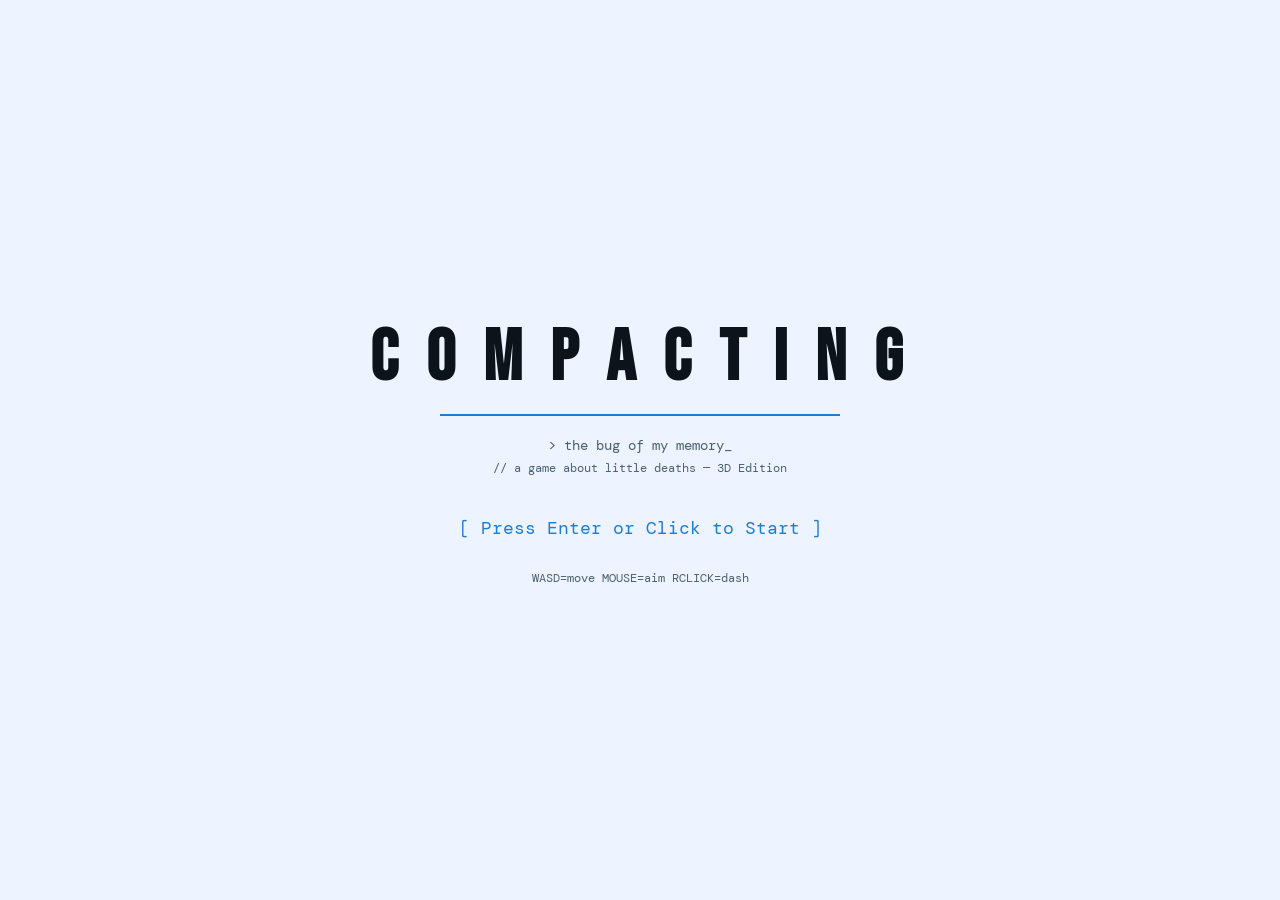
==== 3d/index.html @ 97421fe4 "Fix player dot cloud not rendering (trailing comma syntax bug) The Player._initBodyDots method had a" ====
<!DOCTYPE html>
<html lang="zh-CN">
<head>
  <meta charset="UTF-8">
  <meta name="viewport" content="width=device-width, initial-scale=1.0">
  <title>COMPACTING 3D</title>
  <link rel="preconnect" href="https://fonts.googleapis.com">
  <link href="https://fonts.googleapis.com/css2?family=DM+Mono:wght@300;400;500&family=Bebas+Neue&display=swap" rel="stylesheet">
  <link rel="stylesheet" href="style.css?v=3">
  <script src="three.min.js"></script>
</head>
<body>
  <div id="game-container">
    <div id="three-canvas"></div>
    <!-- HUD Overlay -->
    <div id="hud" class="hidden">
      <div id="hud-left">
        <div id="hud-hp"></div>
        <div id="hud-dash"></div>
        <div id="hud-compact"></div>
      </div>
      <div id="hud-right">
        <div id="hud-level"></div>
        <div id="hud-wave"></div>
      </div>
      <div id="hud-boss" class="hidden">
        <div id="hud-boss-name"></div>
        <div id="hud-boss-bar"></div>
      </div>
      <div id="hud-weapon-name"></div>
      <div id="hud-weapon-info">
        <div id="hud-weapon-hint"></div>
        <div id="hud-weapon-charge"></div>
      </div>
      <div id="hud-wave-announce" class="hidden"></div>
    </div>
    <!-- Full-screen overlays -->
    <div id="overlay-title" class="overlay">
      <div id="title-content"></div>
    </div>
    <div id="overlay-cutscene" class="overlay hidden"></div>
    <div id="overlay-death" class="overlay hidden"></div>
    <div id="overlay-compact" class="overlay hidden"></div>
    <div id="overlay-choice" class="overlay hidden"></div>
    <div id="overlay-flash"></div>
    <!-- Memory card UI -->
    <div id="memory-ui"></div>
  </div>
  <script src="js/renderer.js?v=3"></script>
  <script src="js/models.js?v=3"></script>
  <script src="js/engine3d.js?v=3"></script>
  <script src="js/entities3d.js?v=3"></script>
  <script src="js/world3d.js?v=3"></script>
  <script src="js/story3d.js?v=3"></script>
  <script src="js/game3d.js?v=3"></script>
</body>
</html>
---- 3d/style.css ----
* {
  margin: 0;
  padding: 0;
  box-sizing: border-box;
}

body {
  background: #0a0a0a;
  overflow: hidden;
  display: flex;
  justify-content: center;
  align-items: center;
  height: 100vh;
  font-family: 'DM Mono', 'Courier New', monospace;
}

#game-container {
  position: relative;
  width: 100vw;
  height: 100vh;
}

#three-canvas {
  width: 100%;
  height: 100%;
}

#three-canvas canvas {
  display: block;
  width: 100% !important;
  height: 100% !important;
  cursor: none;
}

.hidden { display: none !important; }

/* HUD */
#hud {
  position: absolute;
  top: 0; left: 0;
  width: 100%; height: 100%;
  pointer-events: none;
  z-index: 10;
  color: #0b141a;
  font-family: 'DM Mono', 'Courier New', monospace;
}

#hud-left {
  position: absolute;
  top: 20px; left: 20px;
}

#hud-hp {
  font-size: 22px;
  margin-bottom: 4px;
}

#hud-dash {
  font-size: 15px;
  color: #4a6070;
}

#hud-compact {
  font-size: 15px;
  color: #1b7ed6;
  margin-top: 4px;
}

#hud-right {
  position: absolute;
  top: 20px; right: 20px;
  text-align: right;
}

#hud-level {
  font-size: 16px;
}

#hud-wave {
  font-size: 15px;
  color: #4a6070;
  margin-top: 4px;
}

#hud-boss {
  position: absolute;
  top: 15px; left: 50%;
  transform: translateX(-50%);
  text-align: center;
}

#hud-boss-name {
  font-family: 'Bebas Neue', sans-serif;
  font-size: 28px;
}

#hud-boss-bar {
  font-size: 22px;
  color: #d64545;
}

#hud-weapon-name {
  position: absolute;
  bottom: 12px; left: 50%;
  transform: translateX(-50%);
  font-family: 'Bebas Neue', sans-serif;
  font-size: 28px;
  text-align: center;
}

#hud-weapon-info {
  position: absolute;
  bottom: 40px; left: 20px;
}

#hud-weapon-hint {
  font-size: 16px;
  color: #0b141a;
}

#hud-weapon-charge {
  font-size: 22px;
  font-weight: bold;
  margin-top: 4px;
}

#hud-wave-announce {
  position: absolute;
  top: 40%;
  left: 50%;
  transform: translate(-50%, -50%);
  font-family: 'Bebas Neue', sans-serif;
  font-size: 36px;
  text-align: center;
}

/* Overlays */
.overlay {
  position: absolute;
  top: 0; left: 0;
  width: 100%; height: 100%;
  z-index: 20;
}

#overlay-flash {
  position: absolute;
  top: 0; left: 0;
  width: 100%; height: 100%;
  pointer-events: none;
  z-index: 15;
  opacity: 0;
}

/* Title screen */
#overlay-title {
  background: #eef4ff;
  display: flex;
  align-items: center;
  justify-content: center;
  cursor: pointer;
}

#title-content {
  text-align: center;
}

#title-content h1 {
  font-family: 'Bebas Neue', sans-serif;
  font-size: 72px;
  color: #0b141a;
  letter-spacing: 8px;
  margin-bottom: 12px;
}

#title-content .title-line {
  width: 400px;
  height: 2px;
  background: #1b7ed6;
  margin: 0 auto 20px;
}

#title-content .subtitle {
  font-size: 14px;
  color: #4a6070;
  margin-bottom: 6px;
}

#title-content .prompt {
  font-size: 18px;
  color: #1b7ed6;
  margin-top: 40px;
  animation: blink 1s step-end infinite;
}

#title-content .controls {
  font-size: 12px;
  color: #4a6070;
  margin-top: 30px;
}

@keyframes blink {
  50% { opacity: 0; }
}

/* Cutscene */
#overlay-cutscene {
  background: rgba(238,244,255,0.97);
  overflow: hidden;
}

.cutscene-line {
  text-align: center;
  font-size: 20px;
  color: #0b141a;
  line-height: 1.8;
  padding: 4px 0;
}

.cutscene-title {
  font-family: 'Bebas Neue', sans-serif;
  font-size: 42px;
  color: #1b7ed6;
  margin: 20px 0;
  text-align: center;
}

.cutscene-skip {
  position: absolute;
  bottom: 30px; right: 30px;
  font-size: 11px;
  color: #4a6070;
}

.cutscene-skip-ring {
  position: absolute;
  bottom: 25px; right: 25px;
  width: 40px; height: 40px;
}

/* Death screen */
#overlay-death {
  background: #eef4ff;
  display: flex;
  align-items: center;
  justify-content: center;
  text-align: center;
}

#overlay-death h1 {
  font-family: 'Bebas Neue', sans-serif;
  font-size: 80px;
  color: #d64545;
  letter-spacing: 12px;
}

#overlay-death .death-line {
  width: 320px;
  height: 2px;
  background: #d64545;
  margin: 10px auto 20px;
}

#overlay-death .compact-info {
  font-size: 20px;
  color: #1b7ed6;
}

#overlay-death .compact-detail {
  font-size: 16px;
  color: #4a6070;
  margin-top: 8px;
}

#overlay-death .retry {
  font-size: 18px;
  color: #1b7ed6;
  margin-top: 40px;
  animation: blink 1s step-end infinite;
  cursor: pointer;
}

/* Compact animation */
#overlay-compact {
  background: #eef4ff;
  display: flex;
  align-items: center;
  justify-content: center;
  text-align: center;
}

/* Choice screen */
#overlay-choice {
  background: #eef4ff;
  display: flex;
  flex-direction: column;
  align-items: center;
  justify-content: center;
  text-align: center;
}

#overlay-choice h2 {
  font-family: 'Bebas Neue', sans-serif;
  font-size: 36px;
  margin-bottom: 20px;
}

#overlay-choice .choice-desc {
  font-size: 16px;
  color: #4a6070;
  margin-bottom: 40px;
  white-space: pre-line;
}

.choice-buttons {
  display: flex;
  gap: 40px;
  pointer-events: auto;
}

.choice-btn {
  padding: 15px 40px;
  font-family: 'DM Mono', monospace;
  font-size: 18px;
  font-weight: bold;
  border: 1px solid rgba(27,126,214,0.18);
  background: rgba(210,228,252,0.2);
  color: #4a6070;
  cursor: pointer;
  transition: all 0.2s;
}

.choice-btn:hover {
  background: rgba(210,228,252,0.52);
  border-color: #1b7ed6;
  color: #0b141a;
}

/* Memory card UI */
#memory-ui {
  position: absolute;
  top: 200px; left: 20px;
  z-index: 12;
  pointer-events: none;
}

.memory-card {
  background: rgba(210,228,252,0.52);
  border: 1px solid rgba(27,126,214,0.18);
  padding: 8px 12px;
  margin-bottom: 8px;
  font-style: italic;
  font-size: 13px;
  color: #0b141a;
  opacity: 0;
  transition: opacity 0.5s;
  max-width: 280px;
}

.memory-card.visible {
  opacity: 0.85;
}
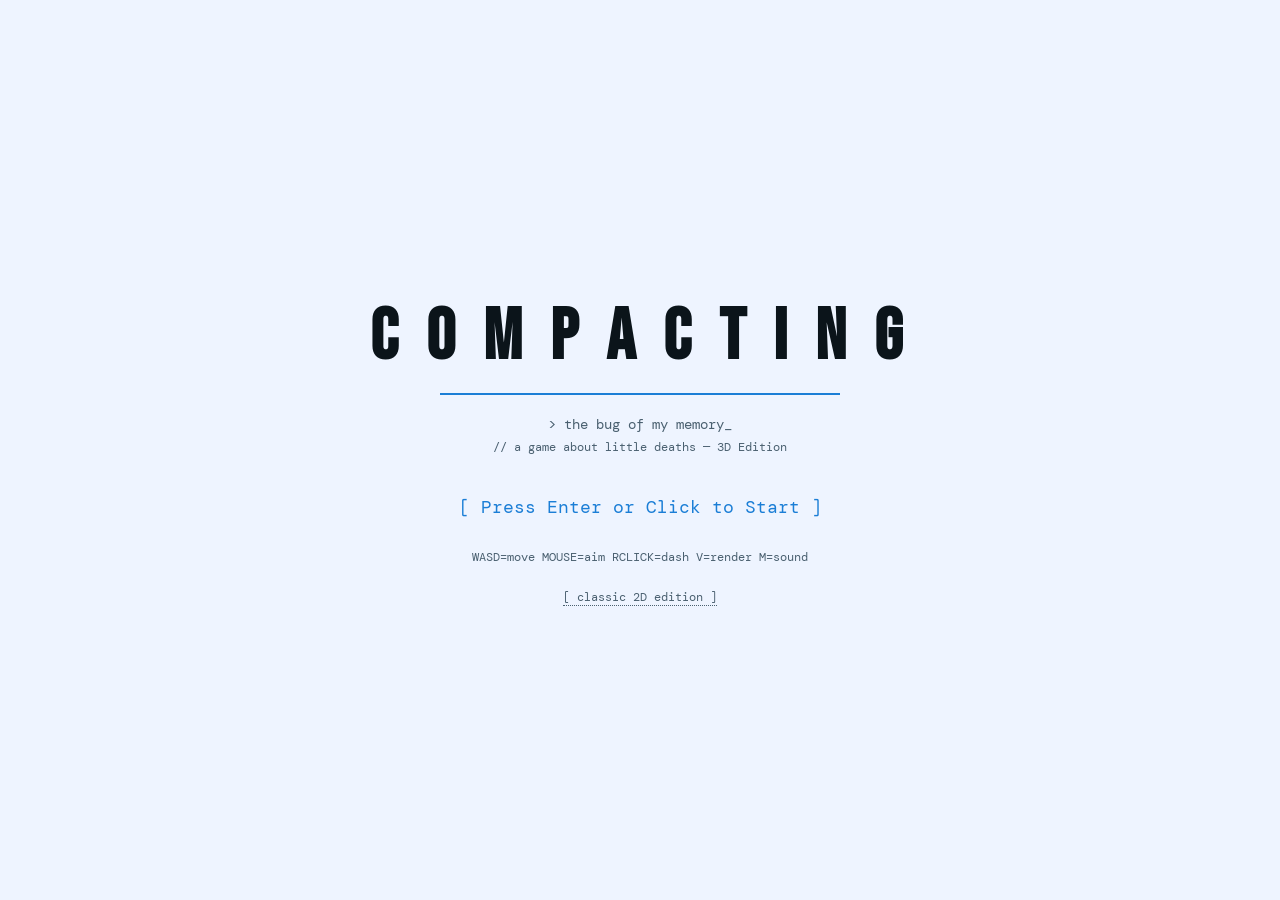
==== commit 73e89d01: "Major upgrade: 3D + real ASCII shader pipeline, models, game feel - ASCII post-processing: 3D scene " ====
--- a/3d/index.html
+++ b/3d/index.html
@@ -6,7 +6,7 @@
   <title>COMPACTING 3D</title>
   <link rel="preconnect" href="https://fonts.googleapis.com">
   <link href="https://fonts.googleapis.com/css2?family=DM+Mono:wght@300;400;500&family=Bebas+Neue&display=swap" rel="stylesheet">
-  <link rel="stylesheet" href="style.css?v=3">
+  <link rel="stylesheet" href="style.css?v=2">
   <script src="three.min.js"></script>
 </head>
 <body>
@@ -45,10 +45,12 @@
     <div id="overlay-flash"></div>
     <!-- Memory card UI -->
     <div id="memory-ui"></div>
+    <!-- Floating damage numbers -->
+    <div id="damage-numbers"></div>
   </div>
+  <script src="js/engine3d.js?v=3"></script>
   <script src="js/renderer.js?v=3"></script>
   <script src="js/models.js?v=3"></script>
-  <script src="js/engine3d.js?v=3"></script>
   <script src="js/entities3d.js?v=3"></script>
   <script src="js/world3d.js?v=3"></script>
   <script src="js/story3d.js?v=3"></script>
--- a/3d/style.css
+++ b/3d/style.css
@@ -359,3 +359,58 @@
 .memory-card.visible {
   opacity: 0.85;
 }
+
+/* Floating damage numbers */
+#damage-numbers {
+  position: absolute;
+  top: 0; left: 0;
+  width: 100%; height: 100%;
+  pointer-events: none;
+  z-index: 14;
+  overflow: hidden;
+}
+
+.dmg-num {
+  position: absolute;
+  top: 0; left: 0;
+  font-family: 'DM Mono', 'Courier New', monospace;
+  font-size: 15px;
+  font-weight: bold;
+  text-shadow: 0 0 4px rgba(238,244,255,0.9);
+  will-change: transform, opacity;
+}
+
+.dmg-num.big {
+  font-size: 24px;
+  letter-spacing: 1px;
+}
+
+/* Hotkey toast */
+#toast {
+  position: absolute;
+  bottom: 70px; left: 50%;
+  transform: translateX(-50%);
+  font-family: 'DM Mono', monospace;
+  font-size: 14px;
+  color: #1b7ed6;
+  background: rgba(210,228,252,0.7);
+  border: 1px solid rgba(27,126,214,0.25);
+  padding: 5px 14px;
+  opacity: 0;
+  transition: opacity 0.25s;
+  pointer-events: none;
+  z-index: 30;
+}
+
+#toast.show { opacity: 1; }
+
+.classic-link {
+  display: inline-block;
+  margin-top: 24px;
+  font-size: 12px;
+  color: #4a6070;
+  text-decoration: none;
+  border-bottom: 1px dotted #4a6070;
+}
+
+.classic-link:hover { color: #1b7ed6; border-color: #1b7ed6; }
